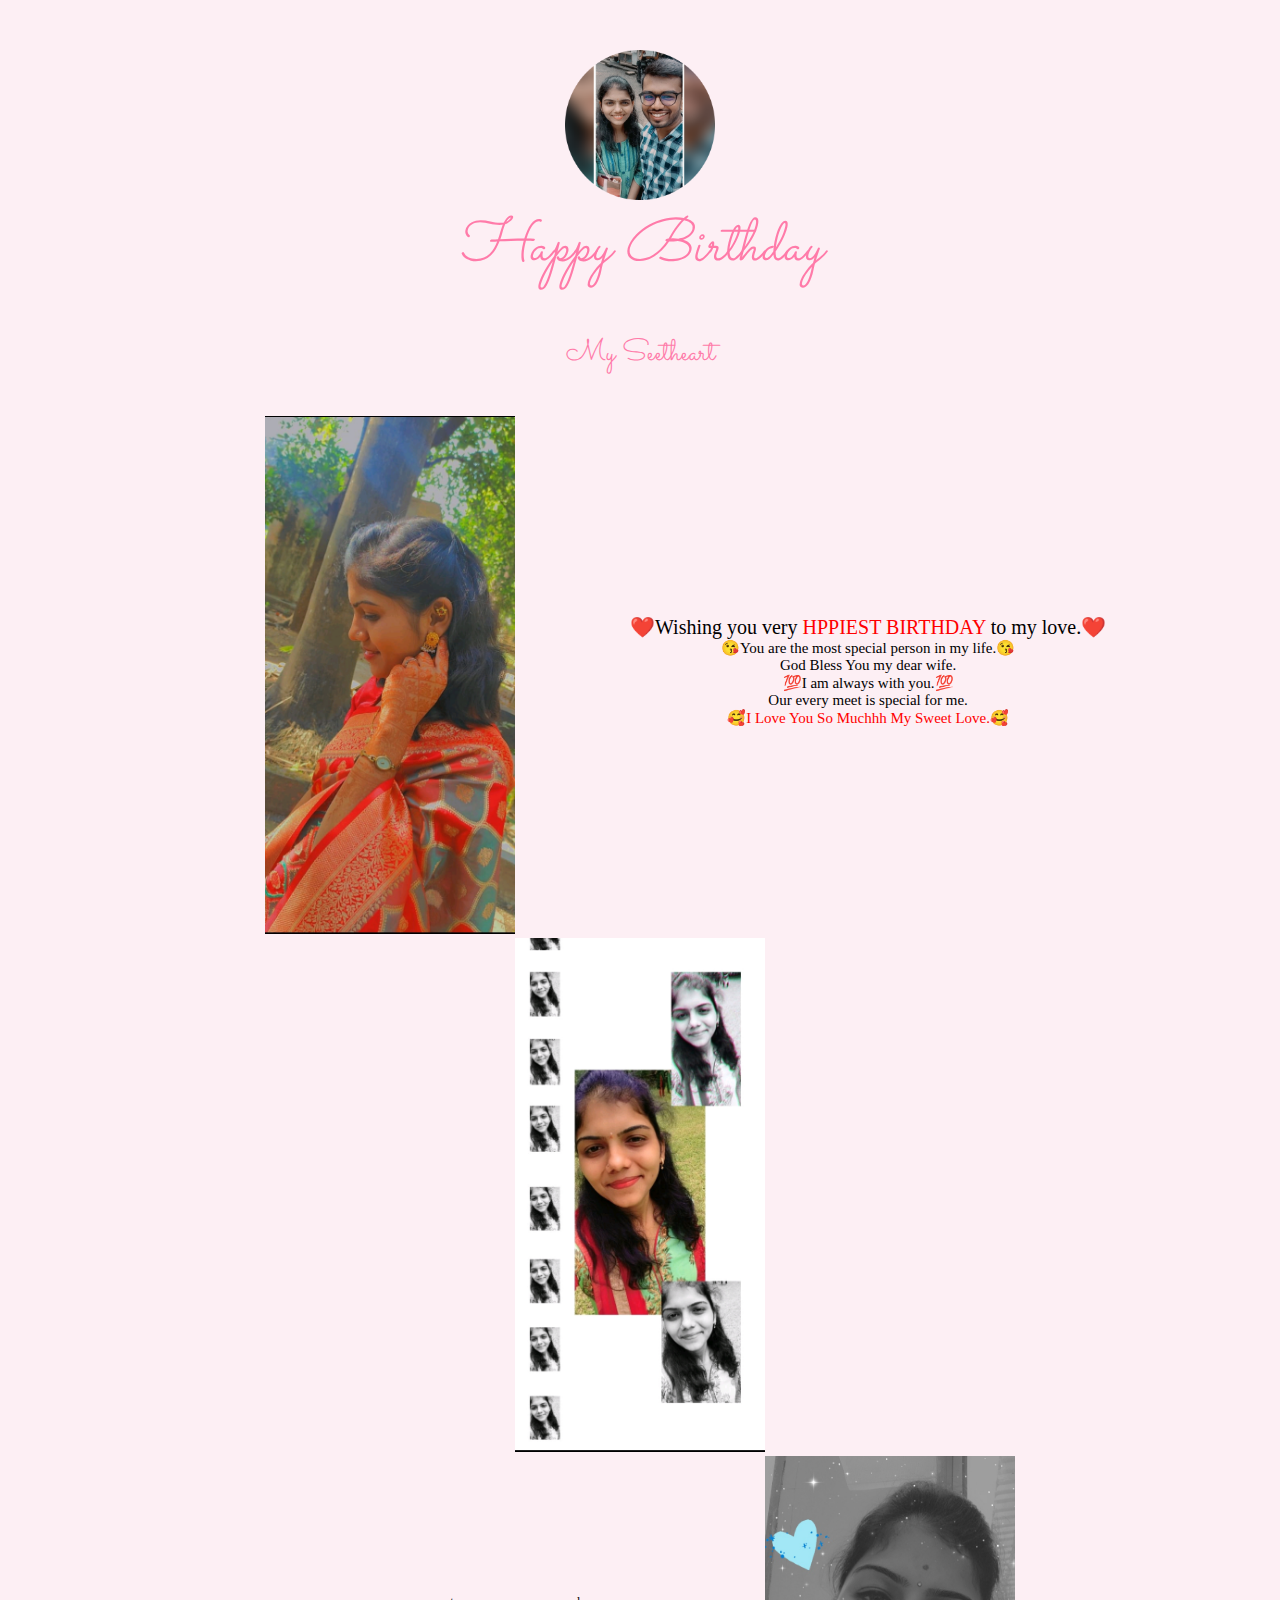
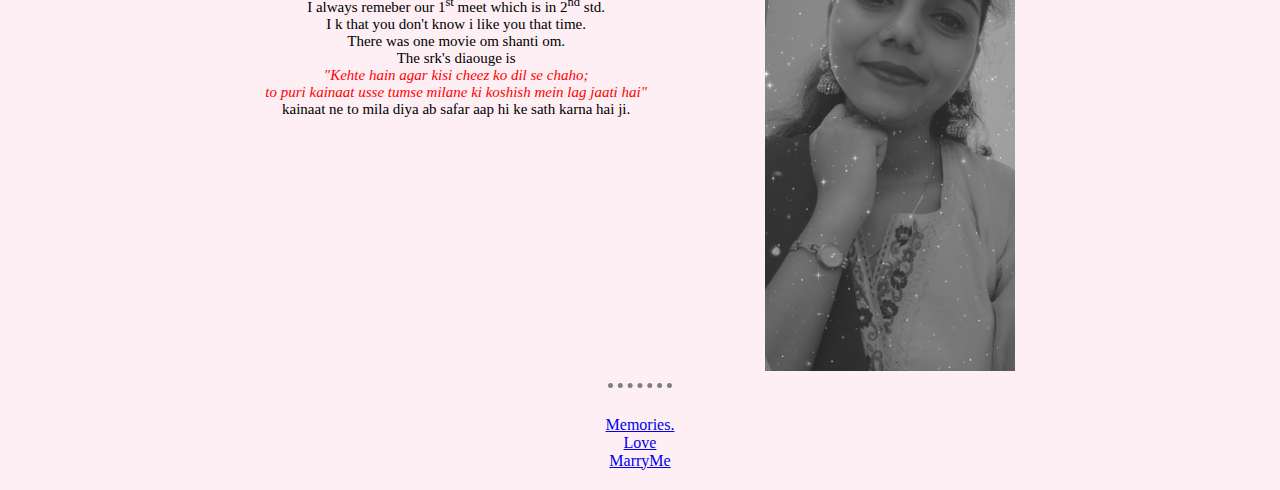
==== index.html @ 52f1430d "add test3 file" ====
<!DOCTYPE html>
<html lang="en" dir="ltr">
  <head>
    <meta charset="utf-8">
    <title>Sneha❤Jay</title>
    <link rel="stylesheet" href="css/style.css">
    <link rel="icon" href="favicon.ico">
    <link rel="preconnect" href="https://fonts.googleapis.com">
<link rel="preconnect" href="https://fonts.gstatic.com" crossorigin>
<link href="https://fonts.googleapis.com/css2?family=Sacramento&display=swap" rel="stylesheet">
  </head>
  <body>
    <div class="first">
      <img class="pic" src="images/pic.png" width="150px" alt="pic">
      <h1 class="h1">Happy Birthday</h1>
      <p class="p">My Seetheart</p>
    </div>
    <div class="second">
       <img class="pic1" src="images/pic1.jpg" width="250px" alt="pic1">
          <p class="para1"><span class="p1">❤️Wishing you very <span class="b" >HPPIEST BIRTHDAY</span> to my love.❤️</span><br> 😘You are the most special person in my life.😘<br>God Bless You my dear wife.
            <br> 💯I am always with you.💯<br> Our every meet is special for me.<br> <span class="b1">🥰I Love You So Muchhh My Sweet Love.🥰</span>

          </p>
    </div>
    <div class="third">
      <img class="pic2" src="images/pic2.jpg" width="250px" alt="pic2">
    </div>
    <div class="fourth">
      <img class="pic3" src="images/pic3.jpg" width="250px" alt="pic3">
      <p class="para3">I always remeber our 1<sup>st</sup> meet which is in 2<sup>nd</sup> std.<br> I k that you don't know i like you that time.<br> There was one movie om shanti om.<br> The srk's diaouge is<br>
    <span class="p2">"Kehte hain agar kisi cheez ko dil se chaho;
    <br /> to puri kainaat usse tumse milane ki koshish mein lag jaati hai"</span><br> kainaat ne to mila diya
  ab safar aap hi ke sath karna hai ji.</p>
    </div>
    <hr>
    <div class="fifth">
      <a href="memories.html" target="_blank">Memories.</a><br>
      <a href="Love.html" target="_blank">Love</a><br>
      <a href="form.html" target="_blank">MarryMe</a>
    </div>
  </body>
</html>
---- css/style.css ----
body {
  margin: 0;
  text-align: center;
  background-color: #FDEFF4;
}

h1 {
  margin-top: 0;
}
.h1{
  font-size: 60px;
  font-family: 'Sacramento', cursive;
  font-weight: lighter;
  font-style: italic;
  color: #FF7BA9;
}
.p{
  font-size: 30px;
  font-family: 'Sacramento', cursive;
  font-weight: lighter;
  color: #FF7BA9;
  margin-top: 0;
}
div {
  background-color: #FDEFF4;
  text-align: center;
}

.first{
  padding: 10px;
  position: relative;
  padding-top: 50px;
}
.para1{
  position: absolute;
  left: 630px;
  top: 600px;
  font-size: 15px;
}
.p1{
  font-size: 20px;
}
.b{
  color: red;
}
.b1{
  color: red;
}
.pic1{
  position: relative;
  right: 250px;
}
.fourth{
  padding: 0;
}
.pic3{
  position: relative;
  left: 250px;
}
.para3{
  font-size: 15px;
  position: absolute;
  top: 1580px;
right: 633px;
}
.p2{
  color: red;
  font-style: italic;
}
hr{
  border-style: none;
    border-top-style: dotted;
    width: 5%;
    border-color: grey;
    border-top-width: 5px;
}
.fifth{
    background-color: #FDEFF4;
    padding: 20px;
}
.m{
  color: red;
}
.mm{
  font-family: 'Sacramento', cursive;
  font-weight: lighter;
  color: #FF7BA9;
  font-size: 30px;
}
.l1{
  font-family: 'Sacramento', cursive;
  font-weight: lighter;
  color: #FF7BA9;
  font-size: 30px;
}
.l2{
  font-family: 'Sacramento', cursive;
  font-weight: lighter;
  color: #FF7BA9;
}
.l4{
  color: red;
}
.form{
    background-color: #FDEFF4;
    position: relative;
left: 620px;
top: 130px;
}
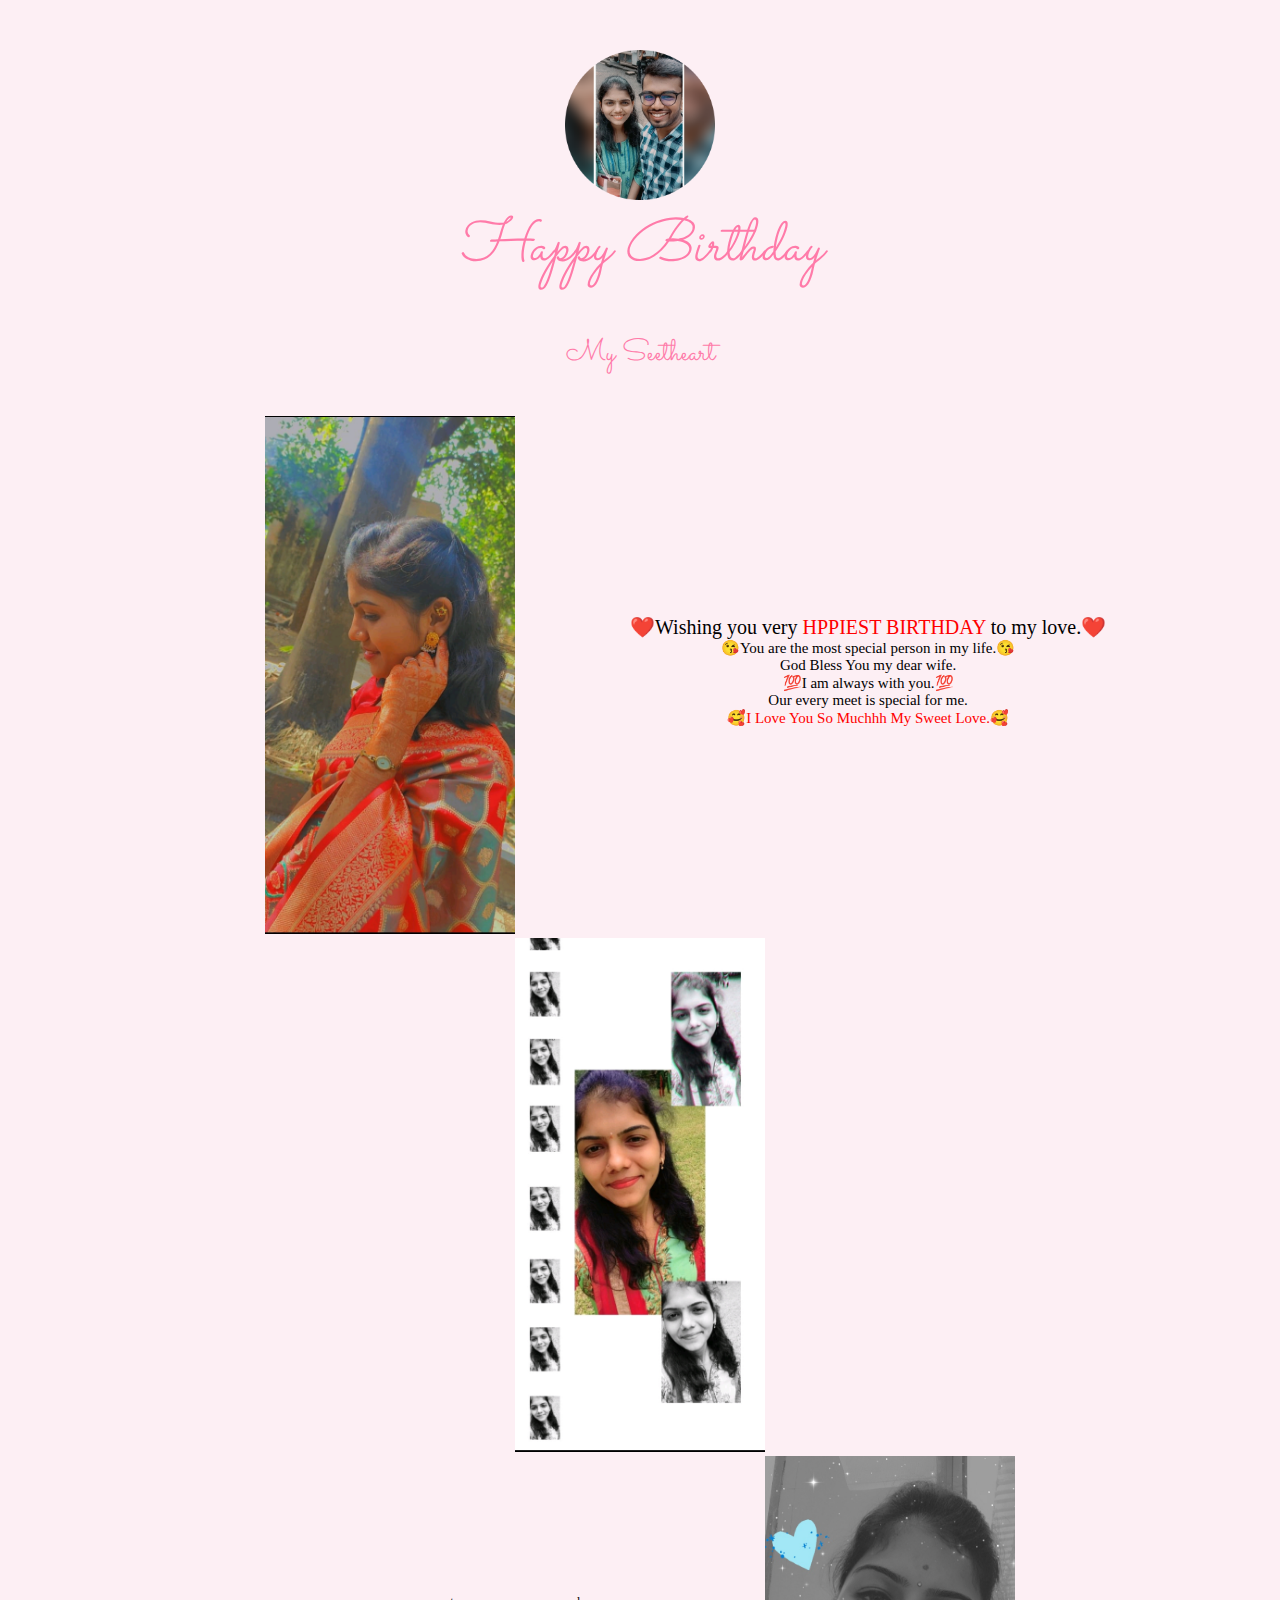
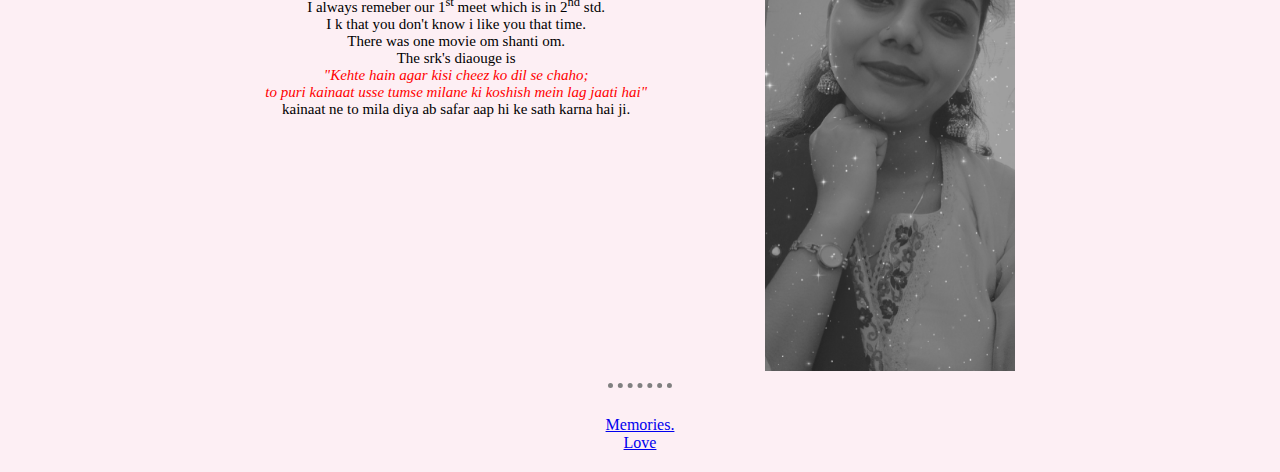
==== commit e05f50a0: "delete form link" ====
--- a/index.html
+++ b/index.html
@@ -35,8 +35,7 @@
     <hr>
     <div class="fifth">
       <a href="memories.html" target="_blank">Memories.</a><br>
-      <a href="Love.html" target="_blank">Love</a><br>
-      <a href="form.html" target="_blank">MarryMe</a>
+      <a href="Love.html" target="_blank">Love</a>
     </div>
   </body>
 </html>
